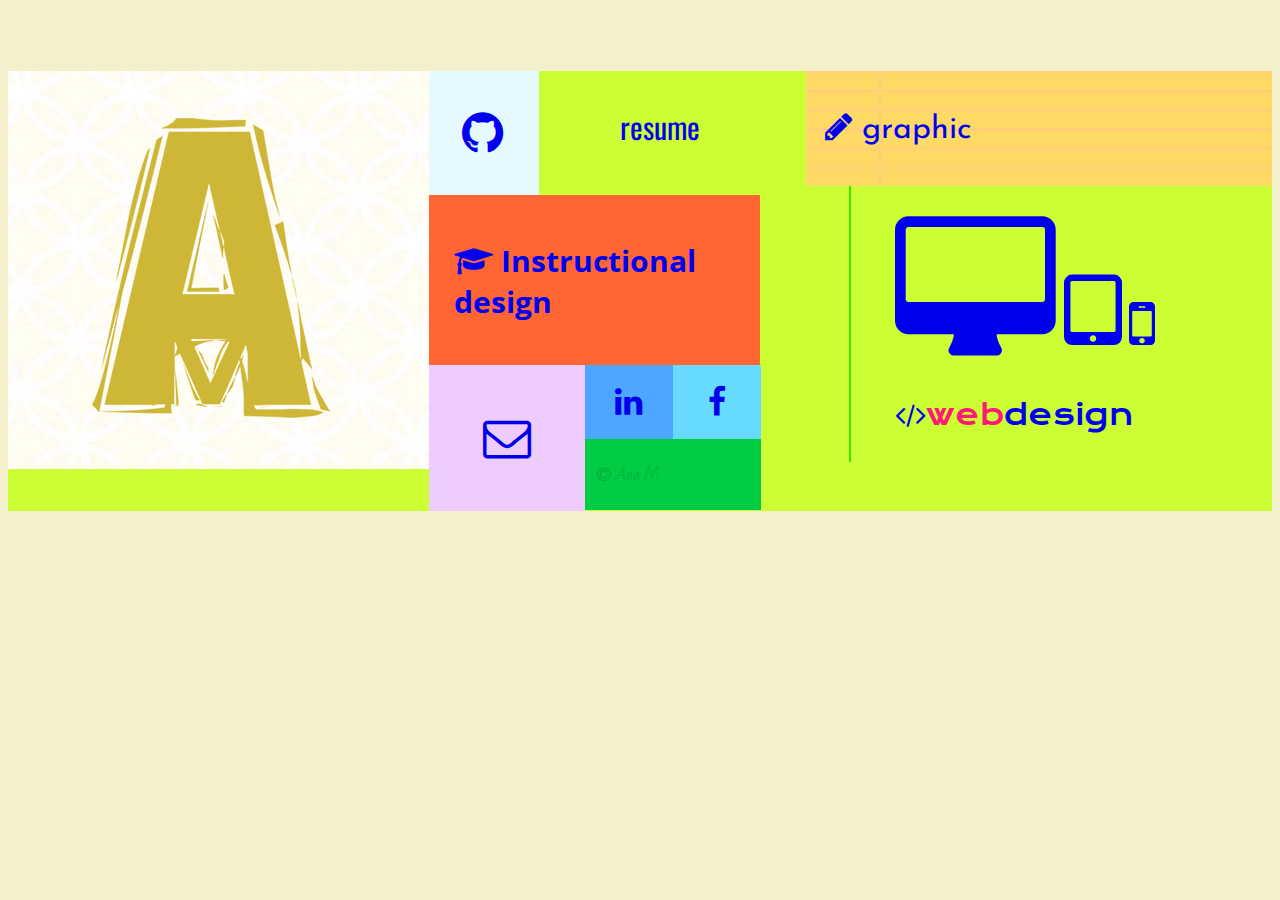
==== index.html @ abbbf5cf "Initial commit" ====
<!doctype html>
<html lang="en">
  <head>
    <meta charset="utf-8">
    <meta name="viewport" content="width=device-width,initial-scale=1">
    <meta name="viewport" content="width=device-width,initial-scale=1">
    <title></title>
    <link rel="stylesheet" href="css/style.css">
     <link rel="stylesheet" href="css/vey_large.css">
    <link rel="stylesheet" href="css/desktop.css">
    <link rel="stylesheet" href="css/tablet.css">
    <link rel="stylesheet" href="css/mobile.css">
    <link rel="stylesheet" href="https://maxcdn.bootstrapcdn.com/font-awesome/4.6.1/css/font-awesome.min.css">
    <link href='https://fonts.googleapis.com/css?family=Oswald:400,300' rel='stylesheet' type='text/css'>
    <link href='https://fonts.googleapis.com/css?family=Josefin+Sans:400,700,600italic' rel='stylesheet' type='text/css'>
    <link href='https://fonts.googleapis.com/css?family=Krona+One' rel='stylesheet' type='text/css'>
    <link href='https://fonts.googleapis.com/css?family=Bad+Script' rel='stylesheet' type='text/css'>
    <link href='https://fonts.googleapis.com/css?family=Open+Sans+Condensed:300' rel='stylesheet' type='text/css'>
    <link rel="apple-touch-icon" sizes="57x57" href="img/fav/apple-touch-icon-57x57.png">
    <link rel="apple-touch-icon" sizes="60x60" href="img/fav/apple-touch-icon-60x60.png">
    <link rel="apple-touch-icon" sizes="72x72" href="img/fav/apple-touch-icon-72x72.png">
    <link rel="apple-touch-icon" sizes="76x76" href="img/fav/apple-touch-icon-76x76.png">
    <link rel="apple-touch-icon" sizes="114x114" href="img/fav/apple-touch-icon-114x114.png">
    <link rel="apple-touch-icon" sizes="120x120" href="img/fav/apple-touch-icon-120x120.png">
    <link rel="apple-touch-icon" sizes="144x144" href="img/fav/apple-touch-icon-144x144.png">
    <link rel="apple-touch-icon" sizes="152x152" href="img/fav/apple-touch-icon-152x152.png">
    <link rel="apple-touch-icon" sizes="180x180" href="img/fav/apple-touch-icon-180x180.png">
    <link rel="icon" type="image/png" href="img/fav/favicon-32x32.png" sizes="32x32">
    <link rel="icon" type="image/png" href="img/fav/android-chrome-192x192.png" sizes="192x192">
    <link rel="icon" type="image/png" href="img/fav/favicon-96x96.png" sizes="96x96">
    <link rel="icon" type="image/png" href="img/fav/favicon-16x16.png" sizes="16x16">
    <link rel="manifest" href="img/fav/manifest.json">
    <link rel="mask-icon" href="img/fav/safari-pinned-tab.svg" color="#5bbad5">
    <meta name="msapplication-TileColor" content="#da532c">
    <meta name="msapplication-TileImage" content="/mstile-144x144.png">
    <meta name="theme-color" content="#ffffff">
  </head>
  <body>
    <div class="g">
    <div class="box" id="box_tablet">
      <div class="container" id="cont">
          <div class="div-1"><p class="logo"><img src="img/logo.png" class="logobig"></img></p></div>
          <div class="div-4"><a href="graphic.html"><p class="writing"><i class="fa fa-pencil"  aria-hidden="true"></i> graphic</p></a></div>
          <div class="div-10"><a href="portfolio.html"><p class="web"><i class="fa fa-desktop fa-5x" aria-hidden="true"></i> <i class="fa fa-tablet fa-3x" aria-hidden="true"></i> <i class="fa fa-mobile fa-2x" aria-hidden="true"></i></p><p id="web"><i class="fa fa-code"></i><span class="pink">web</span>design</p></a>
          </div>
        <div class="container1">
          <div class="div-2"><a href="https://github.com/marjanana" target="_blank"><p class="x"><i class="fa fa-github fa-3x" aria-hidden="true"></i></p></a></div>
          <div class="div-3"><a href="http://marjanana.github.io/Resume/" target="_blank"><p class="resume">resume</p></a></div>
          <div class="div-5" id="down"><a href="ID.html"><p class="y"><i class="fa fa-graduation-cap" aria-hidden="true"></i> Instructional design<a></p></div>
          <div class="container-01">
            <div class="div-6" id="down"><a href="mail.html"><p class="email"><i class="fa fa-envelope-o fa-2x" id="envelope_big" aria-hidden="true"></i></a></p></div>
            <div class="div-7" id="down"><a href="https://www.linkedin.com/in/ana-marjanovic-67089522"target="_blank"><p class="in"><i class="fa fa-linkedin fa-2x" aria-hidden="true"></i></a></p></div>
            <div class="div-8" id="down"><a href="https://www.facebook.com/ana.marjanovic.56" target="_blank"><p class="fb"><i class="fa fa-facebook fa-2x" aria-hidden="true"></i></a></p></div>
          </div>
          <div class="div-9" id="down"><p class="copyr" id="green"><i class="fa fa-copyright" aria-hidden="true"></i> Ana M.</p></div>
        </div>
      </div>
    </div>
    </div>
  </body>
  </html>
---- css/style.css ----
img {
    max-width: 100%;
}
body {
    background-color: #F4F0CB;
}
#peach {
    background-color: #F4F0CB;
}
#p-green{
    background-color: #ccff33;
}
#red{
    background-color: #ff6633;
}
#greenish {
    background-color: #eeccff;
}
#lines {
    width: 100%; background-color: blue;
    background-color: #ffecb3;
    background-image: linear-gradient(90deg, transparent 79px, #ffe799 79px, #ffe799 81px, transparent 81px), linear-gradient(#ffe799 .1em, transparent .1em);
    background-size: 100% 1.2em;
    color: #662200;
}
.box {
    width: 100%;
}
.resume {
    font-family: 'Oswald', sans-serif;
}
.g {
    background-color: #ccff33;
    width: 100%;
    z-index: -1;
}
.y {
    font-family: 'Open Sans Condensed', sans-serif;
    font-weight: 700;
}
.writing {
    font-family: 'Josefin Sans', sans-serif;
}
#mail_header {
    color: #eeccff;
}
.div-1 {
    background: url(../img/texture1.jpg) repeat;
    background-position: center;
}
.div-2 {
    background-color: #e6f9ff;
}
.div-3 {
    background-color: #ccff33;
}
.div-4 {
    background-color: #ffd966;
    background-image: linear-gradient(90deg, transparent 79px, #ffcc80 79px, #ffcc80 81px, transparent 81px), linear-gradient(#ffcc80 .1em, transparent .1em);
    background-size: 100% 1.2em;
    color: #662200;
}
.div-5 {
    background-color: #ff6633;
}
.div-6 {
    background-color: #eeccff;
}
.div-7 {
    background-color: #4da6ff;
    color: #ffffff;
}
.div-8 {
    background-color: #66dbff;
    color: #ffffff;
}
.div-9 {
    background-color: #00cc44;
}
.div-10 {
    background-color: #ccff33;
    color: #4d4d00;
    background-image: linear-gradient(90deg, transparent 79px, #39e600 79px, #39e600 81px, transparent 81px), linear-gradient(#ccff33 .1em, transparent .1em);
    background-size: 100% 1.2em;
}
.pink {
    color: #ff1a75;
}
.green {
    color: #ffffff !important;
}
#green{
    color: #00b33c;
    font-family: 'Bad Script', cursive;
}
#web {
    font-family: 'Krona One', sans-serif;
}
.email {
    color: #88cc00;
}
.proj1 {
    padding: 12% 50% 12% 25%;
}
#col-xs-12 {
    margin-bottom: %;
    border: 0.1px outset white;
    border-top: 1px solid #96d1f8;
    background: #ccff33;
    background: -webkit-gradient(linear, left top, left bottom, from(##ccff33), to(#daffb3));
    background: -webkit-linear-gradient(top, #ccff33, #daffb3);
    background: -moz-linear-gradient(top, #ccff33, #daffb3);
    background: -ms-linear-gradient(top, #ccff33, #daffb3);
    background: -o-linear-gradient(top, #ccff33, #daffb3);
    padding: 5px 10px;
}
.footer {
    text-align: center;
    color: #d2a679;
    padding-bottom: 0.5%;
}
a:link {
    text-decoration: none;
}
a:visited {
    text-decoration: none;
}
a:hover {
    text-decoration: none;
}
a:active {
    text-decoration: none;
}
#writing_portfolio {
    font-family: 'Lato', sans-serif;
    font-size: 1.5em;
    color: #7a7a52;
    line-height: 200%;
    font-weight: 600;
}
#writing_portfolio1 {
    font-family: 'Lato', sans-serif;
    font-size: 16px;
    color: #7a7a52;
    line-height: 150%;
}

.footer {
    font-family: 'Bad Script', cursive;
}
input {
    max-width: 100%;
    width: 90%;
    border-radius: 5px;
    margin: 0;
    border: 5px solid white;
    -webkit-box-shadow:
    inset 0 0 8px  rgba(0,0,0,0.1),
          0 0 16px rgba(0,0,0,0.1);
    -moz-box-shadow:
    inset 0 0 8px  rgba(0,0,0,0.1),
          0 0 16px rgba(0,0,0,0.1);
    box-shadow:
    inset 0 0 8px  rgba(0,0,0,0.1),
          0 0 16px rgba(0,0,0,0.1);
    padding: 15px;
    background: rgba(255,255,255,0.5);
    margin-bottom:10px;
}
select {
    max-width: 100%;
    width: 100%;
    border-radius: 5px;
    border: 5px solid white;
    -webkit-box-shadow:
    inset 0 0 8px  rgba(0,0,0,0.1),
          0 0 16px rgba(0,0,0,0.1);
    -moz-box-shadow:
    inset 0 0 8px  rgba(0,0,0,0.1),
          0 0 16px rgba(0,0,0,0.1);
    box-shadow:
    inset 0 0 8px  rgba(0,0,0,0.1),
          0 0 16px rgba(0,0,0,0.1);
    padding: 15px;
    background: rgba(255,255,255,0.5);
}
textarea {
    max-width: 100%;
    width: 100%;
    border-radius: 5px;
    margin: 0;
    border: 5px solid white;
    -webkit-box-shadow:
    inset 0 0 8px  rgba(0,0,0,0.1),
          0 0 16px rgba(0,0,0,0.1);
    -moz-box-shadow:
    inset 0 0 8px  rgba(0,0,0,0.1),
          0 0 16px rgba(0,0,0,0.1);
    box-shadow:
    inset 0 0 8px  rgba(0,0,0,0.1),
          0 0 16px rgba(0,0,0,0.1);
    padding: 15px;
    background: rgba(255,255,255,0.5);
    margin: 0 0 10px 0;
}
#form2 [type="email"] {
    max-width: 100%;
    width: 100%;
    border-radius: 5px;
    margin: 0;
    border: 5px solid white;
    -webkit-box-shadow:
    inset 0 0 8px  rgba(0,0,0,0.1),
          0 0 16px rgba(0,0,0,0.1);
    -moz-box-shadow:
    inset 0 0 8px  rgba(0,0,0,0.1),
          0 0 16px rgba(0,0,0,0.1);
    box-shadow:
    inset 0 0 8px  rgba(0,0,0,0.1),
          0 0 16px rgba(0,0,0,0.1);
    padding: 15px;
    background: rgba(255,255,255,0.5);
    margin: 0 0 10px 0;
}
#submit[type="submit"] {
    width: 150px;
    border: 0.1px outset white;
    background: -webkit-gradient(linear, left top, left bottom, from(#ff66ff), to(#ffe6ff));
    background: -webkit-linear-gradient(top, #c44dff, #ffe6ff);
    background: -moz-linear-gradient(top, #c44dff, #ffe6ff);
    background: -ms-linear-gradient(top, #c44dff, #ffe6ff);
    background: -o-linear-gradient(top, #c44dff, #ffe6ff);
    font-family: 'Lato', sans-serif;
    font-size: 20px;
    float: left;
    margin: 0 0 3% 0;
}
.project-titles {
    font-family: 'Lato', sans-serif;
}

.caption {
    font-family: 'Lato', sans-serif;
    font-size: 14px;
}
.img-center {
    margin: 0px;
}
#wportf {
    border-top: 1px solid;
    text-align: left;
}
#writing_portfolio {
    text-align: left;
    font-size: 18px;
}
---- css/vey_large.css ----
@media only screen and (min-width: 1700px) {
    body{
        width: 70%;
        margin: auto;
    }
    #greenish, #lines, #red, #peach, #p-green {
        width: 80% !important;
        margin: auto;
    }
    #canvas {
        margin-top: 5% !important;
        margin: auto;
        background-color: #F4F0CB;
        border-radius: 5px;
    }
    nav  {
        padding-left: 20%;
    }
    .row {
        padding: 2% 8% 2% 8%;
    }
    #margin {
        margin-bottom: 3%;
    }
    .header {
        padding: 2% 9% 2% 9%;
    }
    .g {
        background-color: #ccff33;
        z-index: -1;
        display: inline-flex;
        margin-top: 5%;
    }
    .div-1 {
        width: 33.333333%;
        float: left;
        padding: 1px 0px 1px 2px;
    }
    .div-2 {
        width: 6%;
        display: inline-block;
        padding: 22px 0.8px 22px 2.6%;

    }
    .div-3 {
        width: 20.5%;
        display: inline-block;
        position: absolute;
        padding: 0px 3px 10px 2px;

    }
    .div-5 {
        width: 26.2%;
        padding: 14px 0 13px 0;
        float: left;
    }
    .div-6 {
        width: 12%;
        float: left;
        padding: 49px 2px 49px;
    }
    .div-7 {
        width: 6.8%;
        float: left;
        padding: 1px 1.2px 1px 1px;
    }
    .div-8 {
        width: 6.8%;
        padding: 1px 1.2px 1px 1px;
        float: left;
    }
    .div-9 {
        width: 13.7%;
        padding: 1px 1.5px 1px;
        float: left;
    }
    .div-4 {
        width: 33.33%;
        float: right;
        padding: 0 ;
    }
    .div-10 {
        width: 39.73%;
        float: right;
    }
    #down {
        display: flex;
    }
    .logo {
        padding: 30px 5% 30px 20%;
    }
    #logic {
        padding-top: 1%;
        float: left;
    }
    #logic-envelope{
        padding-top: 1.5%;
        float: left;
    }
    #logic-tut {
        padding-top: 4%;
        float: left;
    }
    .resume {
        padding: 1% 2% 1% 30%;
        font-size: 30px;
    }
    .y {
        padding: 0px 0px 0px 30px;
        font-size: 30.4px;
    }
    .writing {
        float: right;
        margin-right: 40%;
    }
    .web {
        padding-left: 25%;
        font-size: 30px;
    }
    #web {
        padding-left: 25%;
        font-size: 29px;
        font-family: 'Krona One', sans-serif;
    }
    #web1 {
        float: right;
        padding-right: 8%;
        font-size: 25px;
        font-family: 'Krona One', sans-serif;
        color: #804000;
    }
    .email {
        margin: auto;
    }
    .fb,
    .in {
        margin: auto;
        padding: 20px 3px 20px;
    }
    .copyr {
        padding: 0;
    }
    #green{
        padding: 2.5px 1px 2.8px 10px;
    }
    .col-12 {
        padding: 2%;
    }
    #writ_header {
        color: #804000;
        float: right;
        padding-right: 8%;
        font-size: 2.5em;
        font-family: 'Josefin Sans', sans-serif;
    }
    #mail_header {
        color: #c44dff;
        float: right;
        padding-right: 8%;
        font-size: 2.5em;
        font-family: 'Josefin Sans', sans-serif;
    }
    #tut_header {
        color: #804000;
        font-family: 'Josefin Sans', sans-serif;
        float: right;
        padding-top: 5%;
        padding-right: 8%;
        font-size: 2.9em;
    }
    #writing_portfolio {
        padding-top: 5%;
        padding-left: 7%;
    }
    #writing_portfolio1 {
        text-align: right;
        padding-right: 7%;
        font-size: 30px;
    }
    .tutoring {
        padding: 3% 8% 3% 10%;
        line-height: 170%;
        font-size: 16px;
    }
    #envelope_big {
        font-size: 48px;
    }
    #form[type="text"] {
        font-size: 20px;
        font-family: 'Lato', sans-serif;
        color: grey;
    }
    #form1[type="text"] {
        font-size: 20px;
        width: 49.5%;
        float: left;
        font-family: 'Lato', sans-serif;
        margin: 2% 0 4% 0;
    }
    #form2[type="email"] {
        font-size: 20px;
        width: 49.5%;
        float: right;
        font-family: 'Lato', sans-serif;
        margin: 2% 0 4% 0;
    }
    .wwriting {
        padding: 7% 0 5% 5%;
        width: 80%;
    }
}
---- css/desktop.css ----
@media only screen and (min-width: 1024px) and (max-width: 1699px) {
    .writing {
    font-size: 2em;
    }
    #canvas {
        margin: auto;
        margin-top: 5% !important;
        background-color: #F4F0CB;
        border-radius: 5px;
    }
    #greenish, #lines, #red, #peach, #p-green {
        width: 80% !important;
        margin: auto;
    }
    .g {
        background-color: #ccff33;
        width: 100%;
        z-index: -1;
        display: inline-flex;
        margin-top: 5%;
    }
    .header {
        padding: 2% 2% 2% 2%;
    }
    .div-1 {
        width: 33.333333%;
        float: left;
        padding: 1px 0px 1px 0px;
    }
    .div-2 {
        width: 6%;
        display: inline-block;
        padding: 22px 0.8px 22px 2.6%;
    }
    .div-3 {
        width: 20.5%;
        display: inline-block;
        position: absolute;
        padding: 0px 3px 10px 2px;
    }
    .div-5 {
        width: 26.2%;
        padding: 14px 0 13px 0;
        float: left;
    }
    .div-6 {
        width: 12%;
        float: left;
        padding: 49px 2px 49px;
    }
    .div-7 {
        width: 6.8%;
        float: left;
        padding: 1px 1.2px 1px 1px;
    }
    .div-8 {
        width: 6.8%;
        padding: 1px 1.2px 1px 1px;
        float: left;
    }
    .div-9 {
        width: 13.7%;
        padding: 1.5px 1.5px 1px;
        float: left;
    }
    .div-4 {
        width: 33.33%;
        float: right;
        padding: 8px 2% 8px 2%;
    }
    .div-10 {
        width: 39.73%;
        float: right;
    }
    #down {
        display: flex;
    }
    .logo {
        padding: 30px 5% 30px 20%;
    }
    #logic {
        padding-top: 1%;
        float: left;
    }
    #logic-envelope{
        padding-top: 1.5%;
        float: left;
    }
    #logic-tut {
        padding-top: 4%;
        float: left;
    }
    .resume {
        padding: 1% 2% 1% 30%;
        font-size: 30px;
    }
    .y {
        padding: 0px 0px 0px 25px;
        font-size: 30.4px;
    }
    .web {
        padding-left: 25%;
        font-size: 30px;
    }
    #web {
        padding-left: 25%;
        font-size: 29px;
        font-family: 'Krona One', sans-serif;
    }
    #web1 {
        float: right;
        font-size: 25px;
        font-family: 'Krona One', sans-serif;
        color: #804000;
    }
    .email {
        margin: auto;
    }
    .fb,
    .in {
        margin: auto;
        padding: 20px 3px 20px;
    }
    .copyr {
        padding: 0;
    }
    #green{
        padding: 2.5px 1px 2.8px 10px;
    }
    .col-12 {
        padding: 2%;
    }
    #writ_header {
        color: #804000;
        float: right;
        padding-right: 8%;
        font-size: 2.5em;
        font-family: 'Josefin Sans', sans-serif;
    }
    #mail_header {
        color: #c44dff;
        float: right;
        padding-right: 8%;
        font-size: 2.5em;
        font-family: 'Josefin Sans', sans-serif;
    }
    #tut_header {
        color: #804000;
        font-family: 'Josefin Sans', sans-serif;
        float: right;
        padding-top: 5%;
        padding-right: 8%;
        font-size: 2.9em;
    }
    #writing_portfolio {
        padding: 0.2% 3% 3% 7%;
    }
    #writing_portfolio1 {
        text-align: right;
        padding-right: 7%;
    }
    .tutoring {
        padding: 3% 8% 3% 10%;
        line-height: 170%;
        font-size: 16px;
    }
    #envelope_big {
        font-size: 48px;
    }
    #form[type="text"] {
        font-size: 20px;
        font-family: 'Lato', sans-serif;
        color: grey;
    }
    #form1[type="text"] {
        font-size: 20px;
        width: 49.5%;
        float: left;
        font-family: 'Lato', sans-serif;
        margin: 2% 0 4% 0;
    }
    #form2[type="email"] {
        font-size: 20px;
        width: 49.5%;
        float: right;
        font-family: 'Lato', sans-serif;
        margin: 2% 0 4% 0;
    }
    #margin {
        margin-bottom: 3em;
    }
    nav  {
        padding-left: 20%;
    }
    #wpict{
        float: right;
    }
    .wwriting {
        padding: 5%;
        width: 80%;
    }
}
---- css/tablet.css ----
@media only screen and (min-width: 769px) and (max-width: 1023px) {
    .writing {
    font-size: 1.5em;
    }
    #canvas {
        background-color: #F4F0CB;
        margin-top: 3%;
        border-radius: 5px;
    }
    #greenish, #lines, #red, #peach, #p-green {
        width: 95% !important;
        margin: auto;
    }
    #logic-tut {
        float: left;
        padding-left: 5%;
    }
    #tut_header, #mail_header {
        float: right;
        padding-right: 1%;
    }
    #margin {
        margin-bottom: 5em;
    }
    .div-1 {
        width: 25%;
        float: left;
        display: inline;
        padding: 2px 34px 2px 34px;
    }
    .div-2 {
        width: 15%;
        float: left;
    }
    .div-3 {
        width: 42.5%;
        float: left;
        font-size: 23px;
    }
    .div-4 {
        width: 20%;
        display: inline;
        padding-left: 2%;
        padding-top: 5%;
        font-size: 25px;
    }
    .div-5 {
        width: 42.5%;
        float: left;
        font-size: 25.4px;
    }
    .div-6 {
        width: 25%;
        float: right;
        display: inline;
    }
    .div-7 {
        width: 25%;
        float: left;
        display: inline;
    }
    .div-8 {
        width: 25%;
        float: left;
        display: inline;
    }
    .div-9 {
        width: 25%;
        float: right;
        display: inline;
    }
    .div-10 {
        width: 35%;
        float: right;
        display: inline;
        font-size: 29px;
        padding: 5px 5px 5px 59px;
    }
    .container-01 {
        width: 100%;
        display: inline;
    }
    .container1 {
        width: 100%;
        text-align: center;
    }
    .container {
        width: 100%;
        display: flex;
        flex-wrap: wrap;
        background-color: #ccff33;
    }
    #cont {
        margin-top: 7%;
        margin-bottom: 7%;
    }
    #web1 {
        float: right;
        font-size: 25px;
        font-family: 'Krona One', sans-serif;
        color: #804000;
    }
    .x {
        padding: 1px;
        font-size: 16.5px;
    }
    #logic {
        padding-top: 1.5%;
        float: left;
    }
    #mail_header{
        text-align: right;
        padding-top: 1.5%;
        color: #eeccff;
    }
    #form[type="text"] {
        font-size: 20px;
        font-family: 'Lato', sans-serif;
        color: grey;
    }
    #form1[type="text"] {
        font-size: 20px;
        width: 49.5%;
        float: left;
        font-family: 'Lato', sans-serif;
        margin: 2% 0 4% 0;
    }
    #form2[type="email"] {
        font-size: 20px;
        width: 49.5%;
        float: right;
        font-family: 'Lato', sans-serif;
        margin: 2% 0 4% 0;
    }
    #writ_header {
        color: #804000;
        font-size: 2.5em;
        font-family: 'Josefin Sans', sans-serif;
    }
    #web_design {
        color: #804000;
        font-size: 20px;
        font-family: 'Josefin Sans', sans-serif;
    }
    #writing_portfolio {
        text-align: left;
        padding-left: 12%;
    }
    #writing_portfolio1 {
        text-align: center;
    }
    .caption {
        text-align: center;

    }
    .project-titles {
        text-align: center;
    }
    #wportf {
    border-top: 1px solid;
    text-align: left;
    }
    #writing_portfolio {
        padding-left: 5%;
    }

}
---- css/mobile.css ----
@media only screen and (max-width: 768px) {
  .writing {
    font-size: 1.3em;
  }
  #greenish, #lines, #red, #peach, #p-green {
      width: 95% !important;
      margin: auto;
  }
  #canvas {
      background-color: #F4F0CB;
      margin-top: 2% !important;
      border-radius: 5px;
      width: 100% !important;
      margin: auto;
  }
  body {
      text-align: center;
  }
  #margin {
      margin-bottom: 12%;
  }
  .div-1 {
      width: 100%;
      order: -2;
  }
  .div-2 {
      width:100%;
  }
  .div-3 {
      width:100%;
  }
  .div-4 {
      width: 100%;
      order: 0;
  }
  .div-5 {
      width: 100%;
      float: left;
      padding: 5% 5% 5% 5%;
      font-size: 25px;
  }
  .div-6 {
      width: 33.333333%;
      float: left;
  }
  .div-7 {
      width: 33.333333%;
      float: left;
  }
  .div-8 {
      width: 33.333333%;
      float: left;
  }
  .div-9 {
      width:100%;
      text-align: center;
  }
  .div-10 {
      width: 100%;
      padding-top: 5%;
      order: -1;
      font-size: 20px;
  }
  .container-01{
      width: 100%;
  }
  .container1{
      width: 100%;
      display: flex;
      flex-wrap: wrap;
  }
  .container {
      width: 100%;
      display: flex;
      flex-wrap: wrap;
  }
  .logobig {
      width: 35%;
  }
  .initials {
      margin-top: 5%;
  }
  .navbar-header {
      background-image: none;
      background-image: none;
      webkit-box-shadow: none;
      box-shadow: none;
      border-color: transparent;
      background-color: transparent;
      text-align: center;
  }
  #web1 {
      font-size: 20px;
      font-family: 'Krona One', sans-serif;
      color: #804000;
  }
  #web {
      font-size: 25px;
  }
  #logic {
      padding-top: 3%;
      width: 100%;
  }
  #writing_portfolio1 {
      text-align: left;
  }
  #writ_header {
      color: #804000;
      font-family: 'Josefin Sans', sans-serif;
      text-align: center;
  }
  #tut_header {
      color: #804000;
      font-family: 'Josefin Sans', sans-serif;
      text-align: center;
      font-size: 2em;
  }
  #web_design {
      color: #804000;
      font-size: 20px;
      font-family: 'Josefin Sans', sans-serif;
      text-align: center;
  }
  #green {
      padding: 1% 1% 1% 1%;
  }
  #form[type="text"] {
      font-size: 20px;
      font-family: 'Lato', sans-serif;
      color: grey;
  }
  #form1[type="text"] {
      font-size: 20px;
      width: 100%;
      font-family: 'Lato', sans-serif;
      margin: 0 0 6% 0;
  }
  #form2[type="email"] {
      font-size: 20px;
      width: 100%;
      font-family: 'Lato', sans-serif;
      margin: 0 0 2% 0;
  }
  #mail_header {
      color: #c44dff;
      font-size: 35px;
      font-family: 'Josefin Sans', sans-serif;
  }
  .tutoring {
      padding: 3%;
      text-align: left;
  }
  .wwriting {
      padding: 0 0 5% 2%;
  }
  #wportf {
      padding-left: 1%;
  }
  #writing_portfolio {
      padding-left: 8%;
  }
}
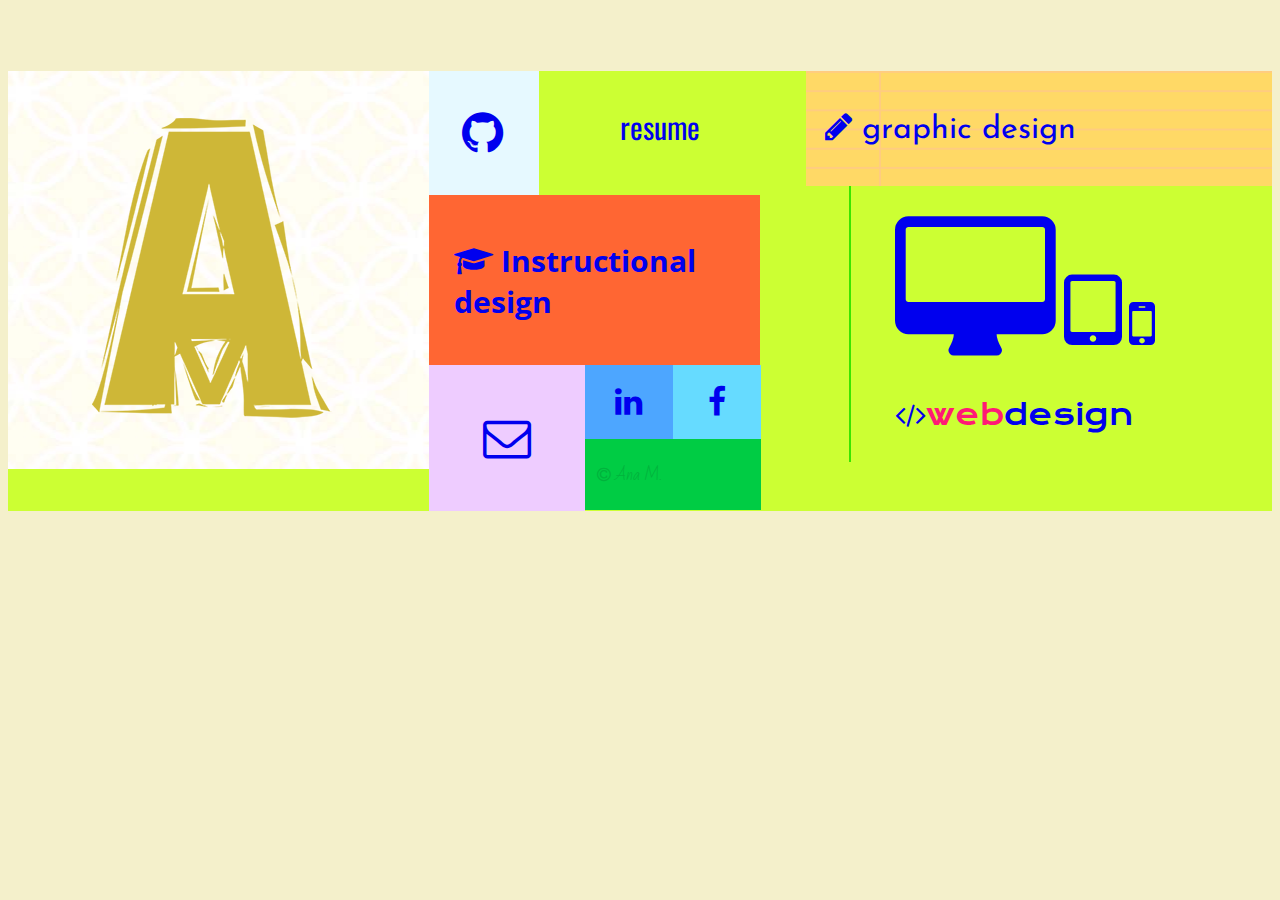
==== commit 47c90bfd: "Update index.html" ====
--- a/index.html
+++ b/index.html
@@ -40,12 +40,12 @@
     <div class="box" id="box_tablet">
       <div class="container" id="cont">
           <div class="div-1"><p class="logo"><img src="img/logo.png" class="logobig"></img></p></div>
-          <div class="div-4"><a href="graphic.html"><p class="writing"><i class="fa fa-pencil"  aria-hidden="true"></i> graphic</p></a></div>
+          <div class="div-4"><a href="graphic.html"><p class="writing"><i class="fa fa-pencil"  aria-hidden="true"></i> graphic design</p></a></div>
           <div class="div-10"><a href="portfolio.html"><p class="web"><i class="fa fa-desktop fa-5x" aria-hidden="true"></i> <i class="fa fa-tablet fa-3x" aria-hidden="true"></i> <i class="fa fa-mobile fa-2x" aria-hidden="true"></i></p><p id="web"><i class="fa fa-code"></i><span class="pink">web</span>design</p></a>
           </div>
         <div class="container1">
           <div class="div-2"><a href="https://github.com/marjanana" target="_blank"><p class="x"><i class="fa fa-github fa-3x" aria-hidden="true"></i></p></a></div>
-          <div class="div-3"><a href="http://marjanana.github.io/Resume/" target="_blank"><p class="resume">resume</p></a></div>
+          <div class="div-3"><a href="img/Resume_Ana_2019.pdf" target="_blank"><p class="resume">resume</p></a></div>
           <div class="div-5" id="down"><a href="ID.html"><p class="y"><i class="fa fa-graduation-cap" aria-hidden="true"></i> Instructional design<a></p></div>
           <div class="container-01">
             <div class="div-6" id="down"><a href="mail.html"><p class="email"><i class="fa fa-envelope-o fa-2x" id="envelope_big" aria-hidden="true"></i></a></p></div>
